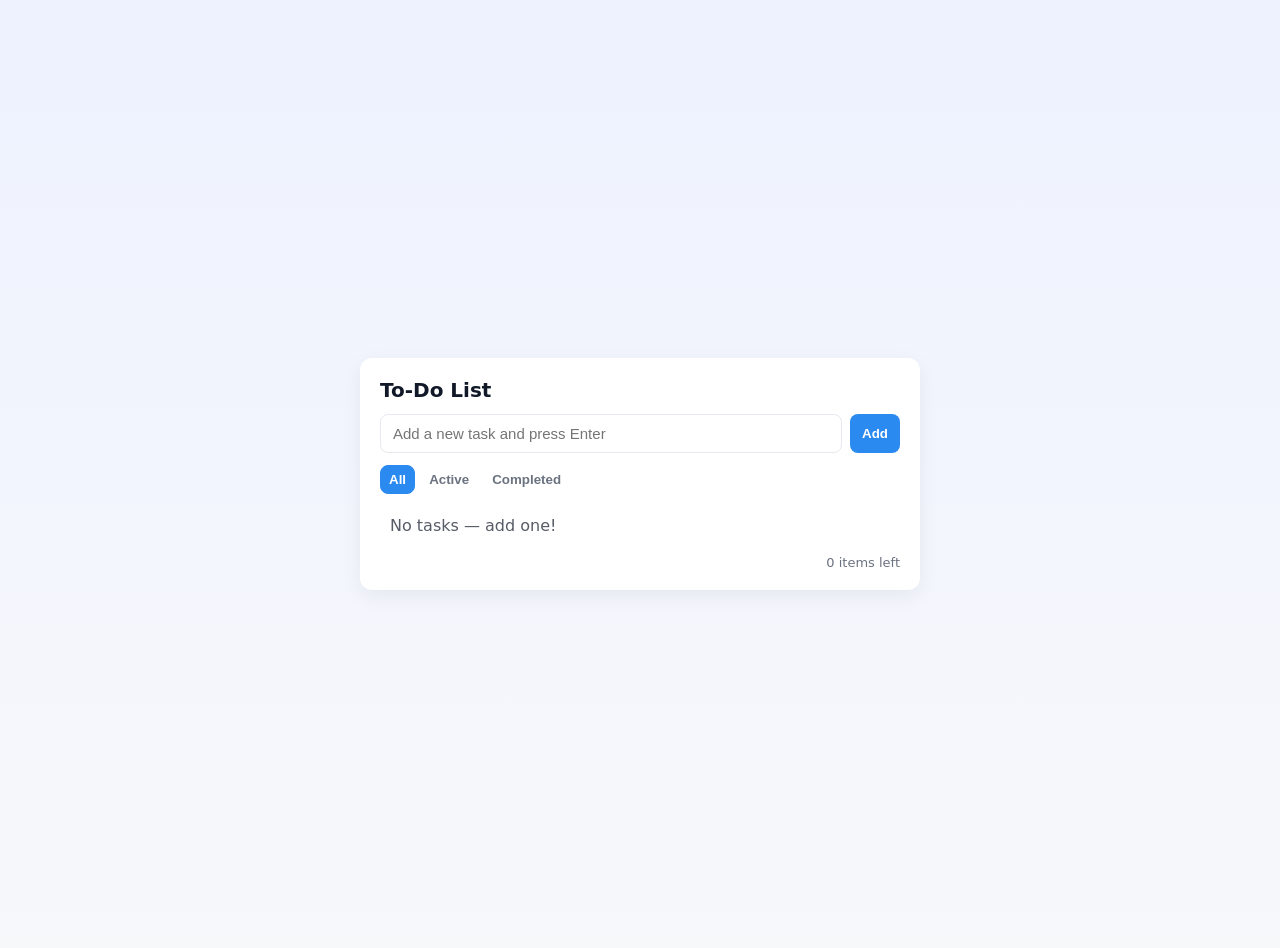
==== 01_index.html @ 3ad80f63 "To Do List Using HTML, CSS & JS" ====
<!DOCTYPE html>
<html lang="en">
<head>
  <meta charset="utf-8" />
  <meta name="viewport" content="width=device-width,initial-scale=1" />
  <title>Simple To-Do List</title>
  <link rel="stylesheet" href="01_style.css">
</head>
<body>
  <div class="app" role="application" aria-label="To do list app">
    <h1>To-Do List</h1>

    <form id="todo-form" aria-label="Add task">
      <input id="todo-input" type="text" placeholder="Add a new task and press Enter" autocomplete="off" />
      <button type="submit">Add</button>
    </form>

    <div class="controls">
      <div class="filters" role="tablist" aria-label="Filters">
        <button data-filter="all" class="active">All</button>
        <button data-filter="active">Active</button>
        <button data-filter="completed">Completed</button>
      </div>
      <button id="clear-completed" class="icon-btn">Clear completed</button>
    </div>

    <ul id="todo-list" aria-live="polite"></ul>
    <div class="small" id="todo-count"></div>
  </div>

  <script src="01_app.js"></script>
</body>
</html>
---- 01_style.css ----
:root {
  --bg: #f6f8fa;
  --card: #fff;
  --accent: #2b8aef;
  --muted: #6b7280;
  --danger: #ef4444;
  font-family: Inter, system-ui, sans-serif;
}

body {
  background: linear-gradient(180deg,#eef2ff 0%, var(--bg) 100%);
  min-height:100vh;
  margin:0;
  display:flex;
  align-items:center;
  justify-content:center;
  padding:24px;
  color:#111827;
}

.app {
  width:100%;
  max-width:520px;
  background:var(--card);
  border-radius:12px;
  box-shadow:0 6px 20px rgba(16,24,40,0.06);
  padding:20px;
}

h1 { margin:0 0 12px; font-size:20px; }

form {
  display:flex;
  gap:8px;
  margin-bottom:12px;
}

input[type="text"] {
  flex:1;
  padding:10px 12px;
  border-radius:8px;
  border:1px solid #e6e9ee;
  outline:none;
  font-size:15px;
}

button {
  padding:10px 12px;
  border-radius:8px;
  border: none;
  background:var(--accent);
  color:white;
  cursor:pointer;
  font-weight:600;
}

.controls {
  display:flex;
  justify-content:space-between;
  align-items:center;
  gap:8px;
  margin-bottom:12px;
}

.filters button {
  background:transparent;
  border:1px solid transparent;
  padding:6px 8px;
  border-radius:8px;
  cursor:pointer;
  color:var(--muted);
}

.filters button.active {
  color:white;
  background:var(--accent);
  border-color:var(--accent);
}

#todo-list {
  list-style:none;
  padding:0;
  margin:0;
  display:grid;
  gap:8px;
}

.todo-item {
  display:flex;
  align-items:center;
  gap:8px;
  padding:10px;
  border-radius:8px;
  border:1px solid #f0f2f6;
  background:linear-gradient(180deg,#fff,#fbfdff);
}

.todo-item .text {
  flex:1;
  font-size:15px;
  cursor:text;
}

.todo-item.completed .text {
  text-decoration:line-through;
  opacity:0.6;
}

.icon-btn {
  background:transparent;
  border:none;
  cursor:pointer;
  padding:6px;
  border-radius:6px;
}

.delete { color:var(--danger); font-weight:700; }
.small { font-size:13px; color:var(--muted); margin-top:10px; text-align:right; }
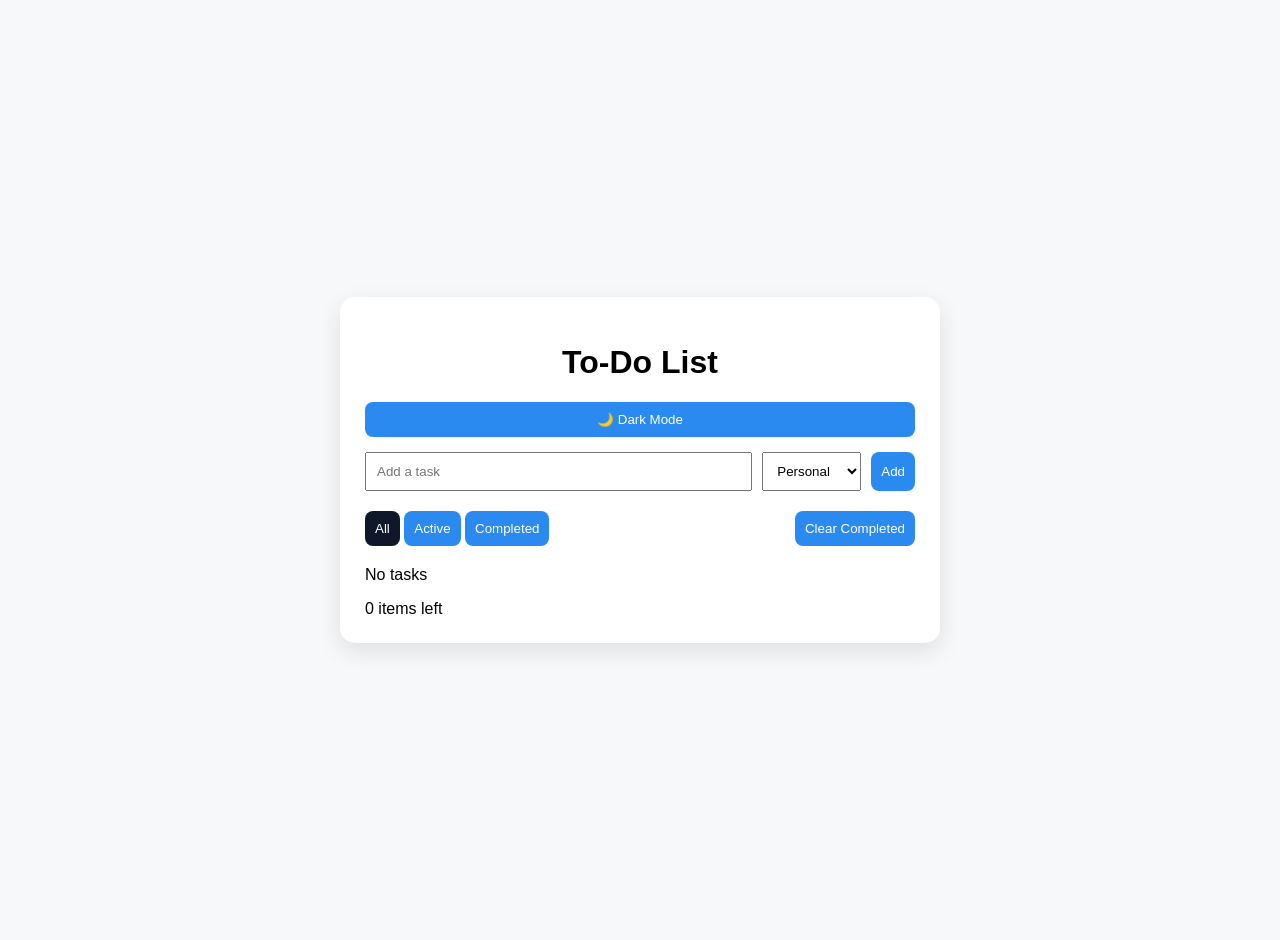
==== commit 2935291a: "Updated_CSS" ====
--- a/01_index.html
+++ b/01_index.html
@@ -1,33 +1,93 @@
 <!DOCTYPE html>
 <html lang="en">
+
 <head>
-  <meta charset="utf-8" />
-  <meta name="viewport" content="width=device-width,initial-scale=1" />
-  <title>Simple To-Do List</title>
-  <link rel="stylesheet" href="01_style.css">
+
+<meta charset="UTF-8">
+
+<meta name="viewport" content="width=device-width, initial-scale=1.0">
+
+<title>Advanced To-Do List</title>
+
+<link rel="stylesheet" href="01_style.css">
+
 </head>
+
 <body>
-  <div class="app" role="application" aria-label="To do list app">
-    <h1>To-Do List</h1>
 
-    <form id="todo-form" aria-label="Add task">
-      <input id="todo-input" type="text" placeholder="Add a new task and press Enter" autocomplete="off" />
-      <button type="submit">Add</button>
-    </form>
+<div class="app">
 
-    <div class="controls">
-      <div class="filters" role="tablist" aria-label="Filters">
-        <button data-filter="all" class="active">All</button>
-        <button data-filter="active">Active</button>
-        <button data-filter="completed">Completed</button>
-      </div>
-      <button id="clear-completed" class="icon-btn">Clear completed</button>
-    </div>
+<h1>To-Do List</h1>
 
-    <ul id="todo-list" aria-live="polite"></ul>
-    <div class="small" id="todo-count"></div>
-  </div>
+<button id="dark-mode-btn">🌙 Dark Mode</button>
 
-  <script src="01_app.js"></script>
+<form id="todo-form">
+
+<input
+id="todo-input"
+type="text"
+placeholder="Add a task">
+
+<select id="todo-category">
+
+<option value="Personal">Personal</option>
+
+<option value="Study">Study</option>
+
+<option value="Work">Work</option>
+
+<option value="Shopping">Shopping</option>
+
+</select>
+
+<button type="submit">
+
+Add
+
+</button>
+
+</form>
+
+<div class="controls">
+
+<div class="filters">
+
+<button data-filter="all" class="active">
+
+All
+
+</button>
+
+<button data-filter="active">
+
+Active
+
+</button>
+
+<button data-filter="completed">
+
+Completed
+
+</button>
+
+</div>
+
+<button id="clear-completed">
+
+Clear Completed
+
+</button>
+
+</div>
+
+<ul id="todo-list"></ul>
+
+<div id="todo-count"></div>
+
+</div>
+
+<script src="01_app.js"></script>
+
 </body>
-</html>
+
+</html>
--- a/01_style.css
+++ b/01_style.css
@@ -1,118 +1,235 @@
-:root {
-  --bg: #f6f8fa;
-  --card: #fff;
-  --accent: #2b8aef;
-  --muted: #6b7280;
-  --danger: #ef4444;
-  font-family: Inter, system-ui, sans-serif;
-}
-
-body {
-  background: linear-gradient(180deg,#eef2ff 0%, var(--bg) 100%);
-  min-height:100vh;
-  margin:0;
-  display:flex;
-  align-items:center;
-  justify-content:center;
-  padding:24px;
-  color:#111827;
-}
-
-.app {
-  width:100%;
-  max-width:520px;
-  background:var(--card);
-  border-radius:12px;
-  box-shadow:0 6px 20px rgba(16,24,40,0.06);
-  padding:20px;
-}
-
-h1 { margin:0 0 12px; font-size:20px; }
-
-form {
-  display:flex;
-  gap:8px;
-  margin-bottom:12px;
-}
-
-input[type="text"] {
-  flex:1;
-  padding:10px 12px;
-  border-radius:8px;
-  border:1px solid #e6e9ee;
-  outline:none;
-  font-size:15px;
-}
-
-button {
-  padding:10px 12px;
-  border-radius:8px;
-  border: none;
-  background:var(--accent);
-  color:white;
-  cursor:pointer;
-  font-weight:600;
-}
-
-.controls {
-  display:flex;
-  justify-content:space-between;
-  align-items:center;
-  gap:8px;
-  margin-bottom:12px;
-}
-
-.filters button {
-  background:transparent;
-  border:1px solid transparent;
-  padding:6px 8px;
-  border-radius:8px;
-  cursor:pointer;
-  color:var(--muted);
-}
-
-.filters button.active {
-  color:white;
-  background:var(--accent);
-  border-color:var(--accent);
-}
-
-#todo-list {
-  list-style:none;
-  padding:0;
-  margin:0;
-  display:grid;
-  gap:8px;
-}
-
-.todo-item {
-  display:flex;
-  align-items:center;
-  gap:8px;
-  padding:10px;
-  border-radius:8px;
-  border:1px solid #f0f2f6;
-  background:linear-gradient(180deg,#fff,#fbfdff);
-}
-
-.todo-item .text {
-  flex:1;
-  font-size:15px;
-  cursor:text;
-}
-
-.todo-item.completed .text {
-  text-decoration:line-through;
-  opacity:0.6;
-}
-
-.icon-btn {
-  background:transparent;
-  border:none;
-  cursor:pointer;
-  padding:6px;
-  border-radius:6px;
-}
-
-.delete { color:var(--danger); font-weight:700; }
-.small { font-size:13px; color:var(--muted); margin-top:10px; text-align:right; }
+:root{
+
+--bg:#f6f8fa;
+
+--card:#ffffff;
+
+--accent:#2b8aef;
+
+--darkbg:#121212;
+
+--darkcard:#1f1f1f;
+
+}
+
+
+
+body{
+
+margin:0;
+
+padding:20px;
+
+min-height:100vh;
+
+display:flex;
+
+justify-content:center;
+
+align-items:center;
+
+font-family:Arial,sans-serif;
+
+background:var(--bg);
+
+}
+
+
+
+body.dark{
+
+background:var(--darkbg);
+
+color:white;
+
+}
+
+
+
+.app{
+
+width:550px;
+
+padding:25px;
+
+border-radius:15px;
+
+background:var(--card);
+
+box-shadow:0 8px 25px rgba(0,0,0,0.1);
+
+}
+
+
+
+body.dark .app{
+
+background:var(--darkcard);
+
+}
+
+
+
+h1{
+
+text-align:center;
+
+}
+
+
+
+#dark-mode-btn{
+
+margin-bottom:15px;
+
+width:100%;
+
+}
+
+
+
+form{
+
+display:flex;
+
+gap:10px;
+
+margin-bottom:20px;
+
+}
+
+
+
+input{
+
+flex:1;
+
+padding:10px;
+
+}
+
+
+
+select{
+
+padding:10px;
+
+}
+
+
+
+button{
+
+border:none;
+
+padding:10px;
+
+cursor:pointer;
+
+border-radius:8px;
+
+background:var(--accent);
+
+color:white;
+
+}
+
+
+
+.controls{
+
+display:flex;
+
+justify-content:space-between;
+
+margin-bottom:20px;
+
+}
+
+
+
+.filters button.active{
+
+background:#0f172a;
+
+}
+
+
+
+#todo-list{
+
+list-style:none;
+
+padding:0;
+
+}
+
+
+
+.todo-item{
+
+display:flex;
+
+align-items:center;
+
+gap:10px;
+
+padding:12px;
+
+margin-bottom:10px;
+
+border:1px solid #ddd;
+
+border-radius:10px;
+
+}
+
+
+
+.text{
+
+flex:1;
+
+}
+
+
+
+.completed .text{
+
+text-decoration:line-through;
+
+opacity:0.6;
+
+}
+
+
+
+.tag{
+
+font-size:12px;
+
+margin-left:10px;
+
+padding:4px 8px;
+
+background:#ddd;
+
+border-radius:10px;
+
+}
+
+
+
+.edit{
+
+background:#22c55e;
+
+}
+
+
+
+.delete{
+
+background:#ef4444;
+
+}
